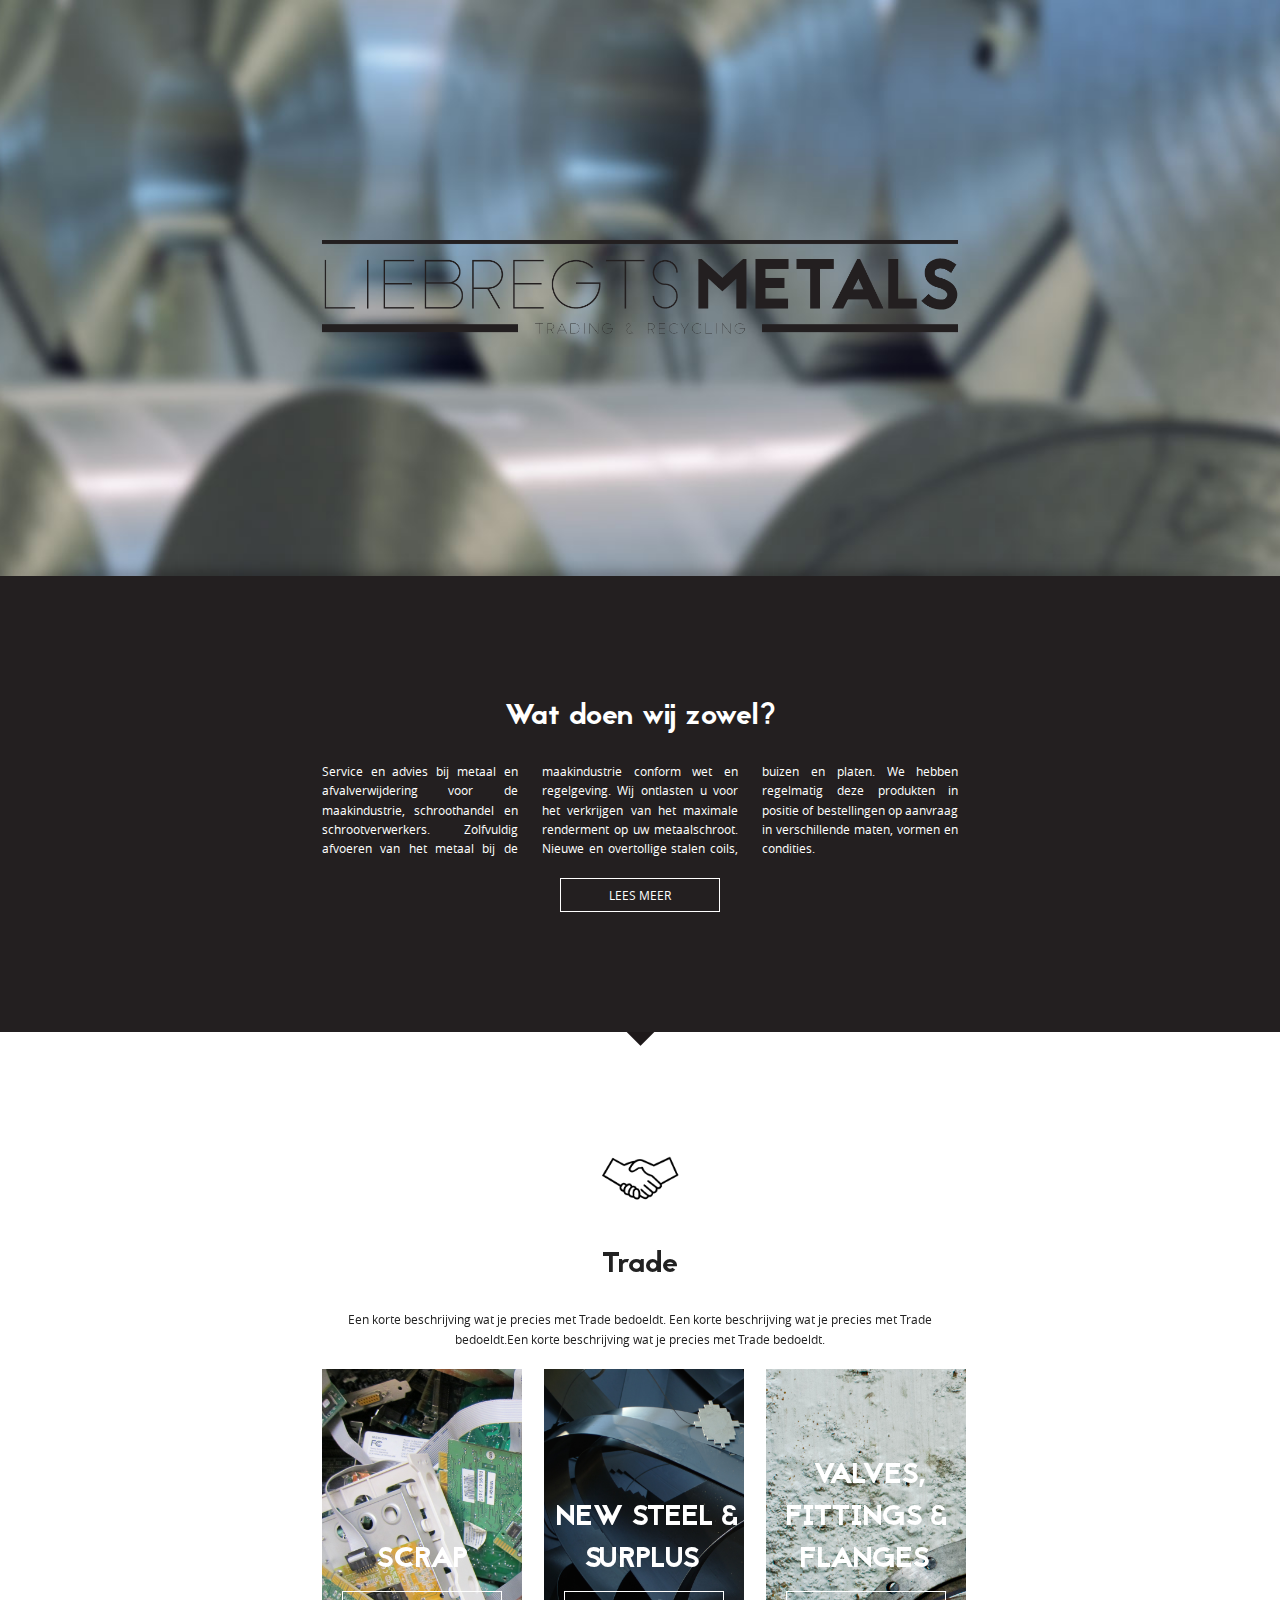
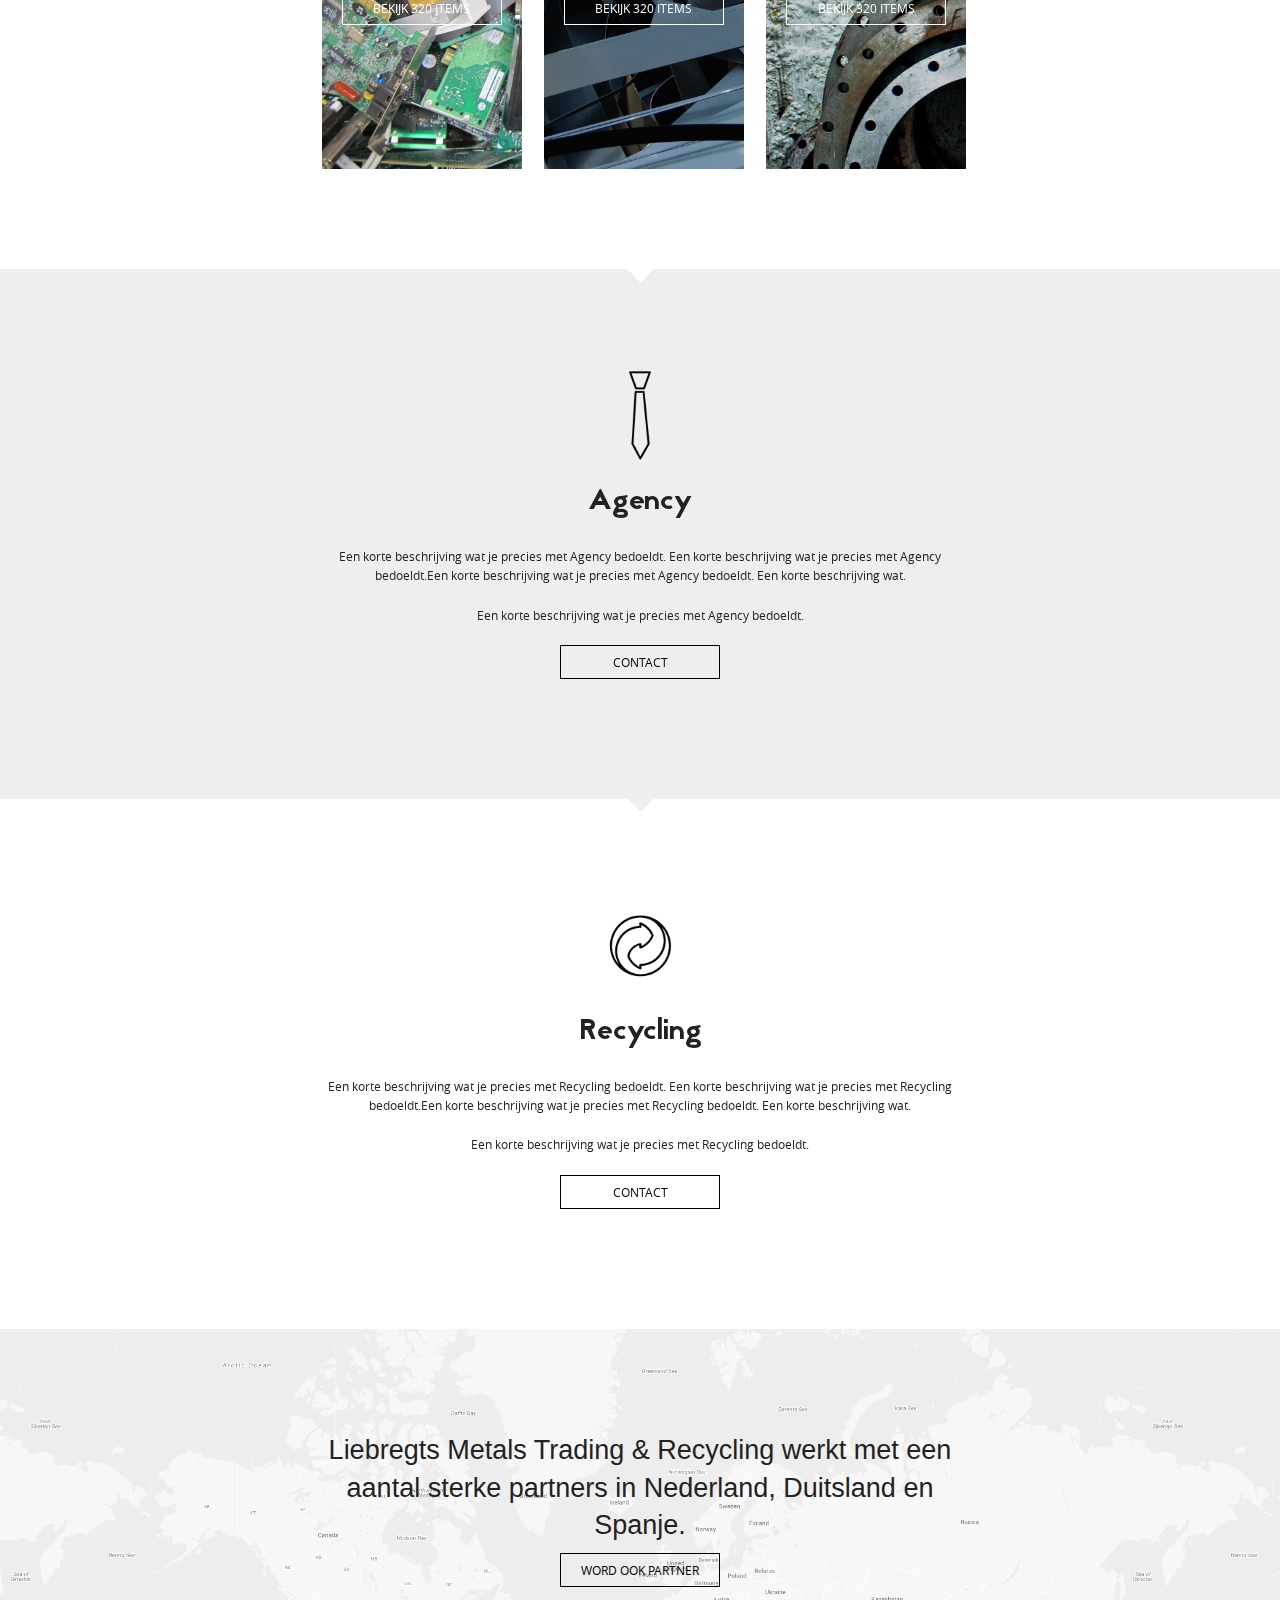
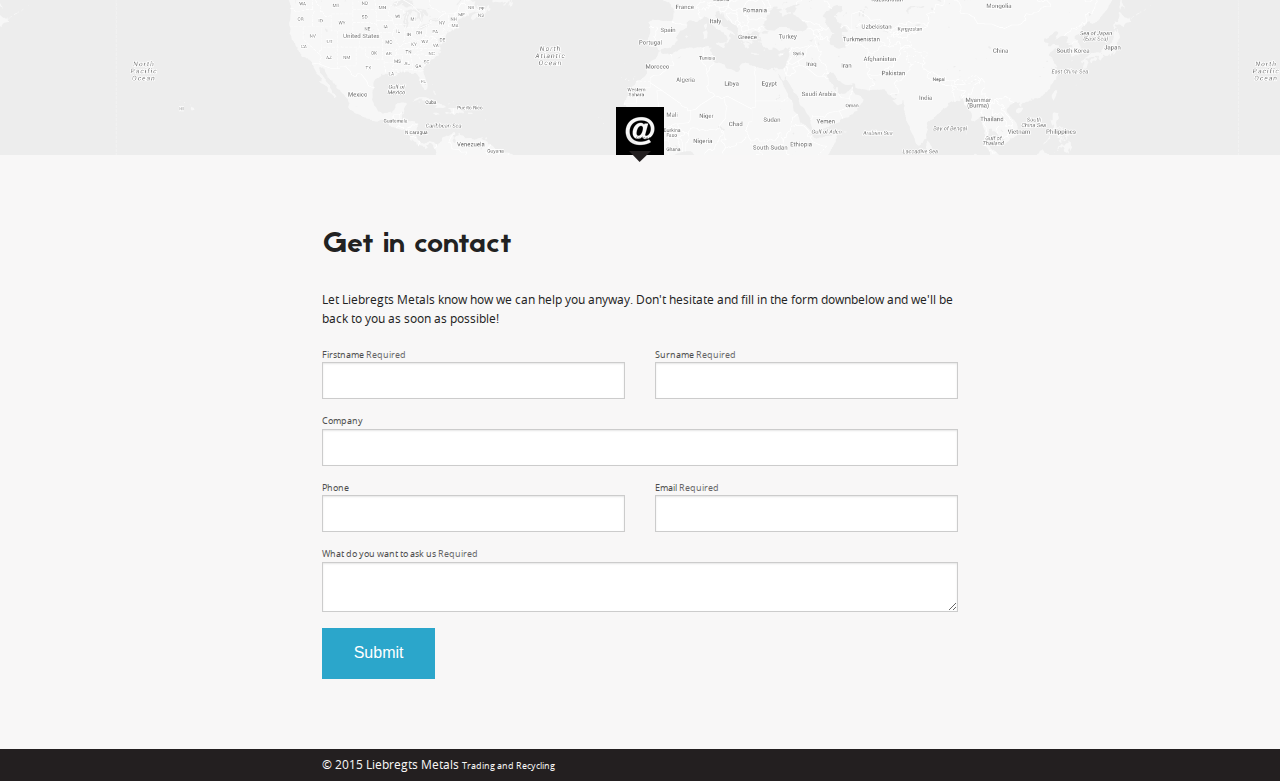
==== index.html @ c0ce5918 "Versie v0.3" ====
<!doctype html>
<html class="no-js" lang="en">
<head>
<meta charset="utf-8" />
<meta name="viewport" content="width=device-width, initial-scale=1.0" />
<!--[if IE]><link rel="shortcut icon" href="img/lm32.ico"><![endif]-->

<!-- Firefox, Chrome, Safari, IE 11+ and Opera. 196x196 pixels in size. -->
<link rel="icon" href="img/lm192.ico">

<title>Liebregts Metals Trading & Recylcing</title>
<link rel="stylesheet" href="css/foundation.css" />
<link rel="stylesheet" href="css/screen.css" />
<script src="js/vendor/modernizr.js"></script>
</head>
<body>
<header id="header" class="divider-inside-bottom">
  <div class="row">
    <div class="large-8 medium-8 small-10 small-centered columns logo">
      <header> <img src="img/LiebregtsLogo.png" alt="Liebregts Metals trading and recycling" /> </header>
    </div>
  </div>
</header>

<section id="info">
    <div class="row">
        <div class="large-8 medium-8 small-10 small-centered columns">
            <article class="text100 text-center">
                <header>
                    <h2 >Wat doen wij zowel?</h2>
                </header>
                <p class="column-3">Service en advies bij metaal en afvalverwijdering voor de maakindustrie, schroothandel en schrootverwerkers. Zolfvuldig afvoeren van het metaal bij de maakindustrie  conform wet en regelgeving. Wij ontlasten u voor het verkrijgen van het maximale renderment op uw metaalschroot. Nieuwe en overtollige stalen coils, buizen en platen. We hebben regelmatig deze produkten in positie of bestellingen op aanvraag in verschillende maten, vormen en condities.</p>
                <a href="#" class="button ghost">Lees meer</a> 
            </article>
        </div>
    </div>
</section>

<section id="trade" class="off-canvas-wrap" data-offcanvas>
  <div class="arrow_minfo"> <img src="img/arrow_info.png" alt="Contact Dropdown"> </div>
  <div class="inner-wrap">

<aside class="right-off-canvas-menu">
      <ul class="off-canvas-list">
      <!-- SCRAP MENU !-->
        <li class="has-submenu" style="background-image: url('img/cat_scrap.jpg');"><a href="#" class="category-menu"><span>SCRAP</span><br><small>0 ITEMS</small></a>
            <ul class="right-submenu">
                <li class="back"><a href="#">Terug</a></li>
                <li><label style="background-image: url('img/cat_scrap.jpg');">SCRAP</label></li>
                <li class="back"><a href="#">Helaas, geen producten</a></li>
            </ul>
        </li>
        <!-- NEW STEEL &.. !-->
            <li class="has-submenu" style="background-image: url('img/cat_surplus.jpg');"><a href="#" class="category-menu"><span>NEW STEEL & SURPLUS</span><br><small>1 ITEMS</small></a>
            <ul class="right-submenu">
                <li class="back"><a href="#">Terug</a></li>
                <li><label style="background-image: url('img/cat_surplus.jpg');">NEW STEEL & SURPLUS</label></li>
        <!-- Losse Producten -->
        <li class="has-submenu"><a href="#">DX51D + Z <small>120 items</small></a>
            <ul class="right-submenu">
            	<!-- Specifieke Product 2nd Menu -->
                <li class="back"><a href="#">Terug</a></li>
                <li><label style="background-image: url('img/products/DX51DZ.jpg');">DX51D + Z</label></li>
                <a href="#" class="button" data-dropdown="drop">Filter &raquo;</a>
                <ul id="drop" class="f-dropdown" data-dropdown-content>
                  <li><a href="#">Gewicht</a></li>
                  <li><a href="#">Afmeting</a></li>
                  <li><a href="#">Productnummer</a></li>
                </ul>
                <!-- Specifieke Product met info / 3th Menu -->
                <li class="has-submenu"><a href="#">DX51D + Z <small>1,25 x 650 mm/ 3990 kg</small></a>
                    <ul class="right-submenu infoProd">
                        <li class="back"><a href="#">Terug</a></li>
                        <li><label style="background-image: url('img/products/dx51dz1.jpg');">DX51D + Z</label></li>
                        <div class="info">
                            <li><span class="infoLabel">Gewicht</span></br>3990 kg</li>
                            <li><span class="infoLabel">Afmeting</span></br>1,25 x 650 mm</li>
                            <li><span class="infoLabel">Productnummer</span></br>'18/5</li>
                            <li><span class="infoLabel">Beschrijving</span></br>Hier kan dan een korte beschrijving komen.</li>
                        </div>
                        <a href="#" data-reveal-id="myModal">Click Me For A Modal</a>
                        
                        <div id="myModal" class="reveal-modal" data-reveal aria-labelledby="modalTitle" aria-hidden="true" role="dialog">
                          <h2 id="modalTitle">Contact is geen probleem</h2>
                          <p class="lead">U wilt graag meer informatie over DX51D + Z</p>
                          <p>Zorg dat u dit formulier zorgvuldig invult, dan zal Liebregts Metals u zo snel als mogelijk beantwoorden!</p>
                          <div class="row">
                        
                            <div id="contactForm" class="small-12 columns">
                              <form data-abide>
                                <div class="row">
                                  <div class="large-6 columns">
                                    <div class="name-field">
                                      <label>Firstname <small>required</small>
                                        <input type="text" name="firstname" required pattern="[a-zA-Z]+">
                                      </label>
                                      <small class="error">Firstname is required and must be a string.</small> </div>
                                  </div>
                                  <div class="large-6 columns">
                                    <div class="name-field">
                                      <label>Surname <small>required</small>
                                        <input type="text" name="surname" required pattern="[a-zA-Z]+">
                                      </label>
                                      <small class="error">Surname is required and must be a string.</small> </div>
                                  </div>
                                </div>
                                <div class="company-field">
                                  <label>Company
                                    <input type="text" name="company" pattern="[a-zA-Z]+">
                                  </label>
                                </div>
                                <div class="row">
                                  <div class="large-6 columns">
                                    <div class="phone-field">
                                      <label>Phone
                                        <input type="text" name="phone" pattern="^(?:0|\(?\+33\)?\s?|0033\s?)[1-79](?:[\.\-\s]?\d\d){4}$">
                                      </label>
                                    </div>
                                  </div>
                                  <div class="large-6 columns">
                                    <div class="email-field">
                                      <label>Email <small>required</small>
                                        <input type="email" name="email" required>
                                      </label>
                                      <small class="error">An email address is required.</small> </div>
                                  </div>
                                </div>
                                <div class="text-field">
                                  <label>What do you want to ask us <small>required</small>
                                    <textarea name="message" required></textarea>
                                  </label>
                                  <small class="error">How can we help you?</small> </div>
                                <button id="submit_btn" type="submit">Submit</button>
                              </form>
                            </div><!--end 8 columns-->
                          <a class="close-reveal-modal" aria-label="Close">&#215;</a>
                        </div>
                  </ul>
                </li>
                <li class="has-submenu"><a href="#">Link 2 w/ submenu</a>
                    <ul class="right-submenu">
                        <li class="back"><a href="#">Terug</a></li>
                        <li><label>Level 2</label></li>
                        <div class="info">
                        <li><span class="infoLabel">Gewicht</span></br>3990 kg</li>
						<li><span class="infoLabel">Afmeting</span></br>1,25 x 650 mm</li>
                        <li><span class="infoLabel">Productnummer</span></br>'18/5</li>
						<li><span class="infoLabel">Beschrijving</span></br>Hier kan dan een korte beschrijving komen.</li>
                        </div>
                  </ul>
                </li>
                <li class="has-submenu"><a href="#">Link 2 w/ submenu</a>
                    <ul class="right-submenu">
                        <li class="back"><a href="#">Terug</a></li>
                        <li><label>Level 2</label></li>
                        <div class="info">
                        <li><span class="infoLabel">Gewicht</span></br>3990 kg</li>
						<li><span class="infoLabel">Afmeting</span></br>1,25 x 650 mm</li>
                        <li><span class="infoLabel">Productnummer</span></br>'18/5</li>
						<li><span class="infoLabel">Beschrijving</span></br>Hier kan dan een korte beschrijving komen.</li>
                        </div>
                  </ul>
                </li>
                <li class="has-submenu"><a href="#">Link 2 w/ submenu</a>
                    <ul class="right-submenu">
                        <li class="back"><a href="#">Terug</a></li>
                        <li><label>Level 2</label></li>
                        <div class="info">
                        <li><span class="infoLabel">Gewicht</span></br>3990 kg</li>
						<li><span class="infoLabel">Afmeting</span></br>1,25 x 650 mm</li>
                        <li><span class="infoLabel">Productnummer</span></br>'18/5</li>
						<li><span class="infoLabel">Beschrijving</span></br>Hier kan dan een korte beschrijving komen.</li>
                        </div>
                  </ul>
                </li>                                
            </ul>
        </li>
                <!-- Losse Producten -->
        <li class="has-submenu"><a href="#">Feuerverzinkt <small>0 items</small></a>
            <ul class="right-submenu">
            	<!-- Specifieke info/ 2nd Menu -->
                <li class="back"><a href="#">Terug</a></li>
                <li><label>Feuerverzinkt</label></li>
                <li class="back"><a href="#">Helaas, geen producten</a></li>
            </ul>
        </li>
        <!-- Losse Producten -->
        <li class="has-submenu"><a href="#">H240LA + ZE <small>0 items</small></a>
            <ul class="right-submenu">
            	<!-- Specifieke info/ 2nd Menu -->
                <li class="back"><a href="#">Terug</a></li>
                <li><label>H240LA + ZE</label></li>
                <li class="back"><a href="#">Helaas, geen producten</a></li>
            </ul>
        </li>
            </ul>
        </li>
        <!-- VALVES, STEE... !-->
            <li class="has-submenu" style="background-image: url('img/cat_valves.jpg');"><a href="#" class="category-menu"><span>VALVES, FITTINGS & FLANGES</span><br><small>0 ITEMS</small></a>
            <ul class="right-submenu">
                <li class="back"><a href="#">Terug</a></li>
                <li><label style="background-image: url('img/cat_valves.jpg');">VALVES, FITTINGS & FLANGES</label></li>
                <li class="back"><a href="#">Helaas, geen producten</a></li>
            </ul>
        </li>
</ul>
</aside>

    <!-- main content goes here -->
 <div class="row">
    <div class="large-8 medium-8 small-10 small-centered columns">
            <article class="text100 text-center">
                <header>
                	<img class="icons" src="img/ico_trade.png" alt="Liebregts Metals - Trading"> 
                    <h2>Trade</h2>
                </header>
                <p>Een korte beschrijving wat je precies met Trade bedoeldt. Een korte beschrijving wat je precies met Trade bedoeldt.Een korte beschrijving wat je precies met Trade bedoeldt.</p>
                <div class="row">
                  <div class="large-4 columns"><div class="category" style="background-image: url('img/cat_scrap.jpg');"><h2><span>SCRAP</span><a href="#" class="button ghost right-off-canvas-toggle">BEKIJK 320 ITEMS</a>
</h2></div></div>
                  <div class="large-4 columns"><div class="category" style="background-image: url('img/cat_surplus.jpg');"><h2><span>NEW STEEL & SURPLUS</span><a href="#" class="button ghost right-off-canvas-toggle">BEKIJK 320 ITEMS</a>
</h2></div></div>
                  <div class="large-4 columns"><div class="category" style="background-image: url('img/cat_valves.jpg');"><h2><span>VALVES, FITTINGS & FLANGES</span><a href="#" class="button ghost right-off-canvas-toggle">BEKIJK 320 ITEMS</a>
</h2></div></div>
                </div>
            </article>
    </div>
  </div>

  <!-- close the off-canvas menu -->
  <a class="exit-off-canvas"></a>

  </div>
</section>


<section id="agency">
  <div class="arrow_minfo"> <img src="img/arrow_trade.png" alt="Contact Dropdown"> </div>
  <div class="row">
    <div class="large-8 medium-8 small-10 small-centered columns">
            <article class="text100 text-center">
                <header>
                	<img class="icons" src="img/ico_agency.png" alt="Liebregts Metals - Agency"> 
                    <h2>Agency</h2>
                </header>
                <p>Een korte beschrijving wat je precies met Agency bedoeldt. Een korte beschrijving wat je precies met Agency bedoeldt.Een korte beschrijving wat je precies met Agency bedoeldt. Een korte beschrijving wat.
</p><p>Een korte beschrijving wat je precies met Agency bedoeldt. </p>
			<a href="#" class="button ghost">Contact</a>
            </article>
    </div>
  </div>
</section>

<section id="recylcing">
  <div class="arrow_minfo"> <img src="img/arrow_agency.png" alt="Contact Dropdown"> </div>
  <div class="row">
    <div class="large-8 medium-8 small-10 small-centered columns">
            <article class="text100 text-center">
                <header>
                	<img class="icons" src="img/ico_recycling.png" alt="Liebregts Metals - Agency"> 
                    <h2>Recycling</h2>
                </header>
                <p>Een korte beschrijving wat je precies met Recycling bedoeldt. Een korte beschrijving wat je precies met Recycling bedoeldt.Een korte beschrijving wat je precies met Recycling bedoeldt. Een korte beschrijving wat.
</p><p>Een korte beschrijving wat je precies met Recycling bedoeldt. </p>
			<a href="#" class="button ghost">Contact</a>
            </article>
    </div>
  </div>
</section>

<section id="partner" style="background-image: url('img/partner_bg.png');">

  <div class="row">
    <div class="large-8 medium-8 small-10 small-centered columns">
            <article class="text100 text-center">
                <h3>Liebregts Metals Trading & Recycling werkt met een aantal sterke partners in Nederland, Duitsland en Spanje.</h3>
			<a href="#" class="button ghost">Word ook partner</a>
            </article>
    </div>
  </div>
  <div class="contactbtn"> <img src="img/contactbtn.png" alt="Contact form"> </div>
</section>

<section id="contact">
  <div class="contactbtn2"> <img src="img/contactbtn2.png" alt="Contact Dropdown"> </div>
  <div class="row">
    <div id="contactForm" class="small-10 medium-8 small-centered columns">
      <article>
        <header>  
            <h2>Get in contact</h2>
        </header>
        <p>Let Liebregts Metals know how we can help you anyway. Don't hesitate and fill in the form downbelow and we'll be back to you as soon as possible!</p>
      <form data-abide>
        <div class="row">
          <div class="large-6 columns">
            <div class="name-field">
              <label>Firstname <small>required</small>
                <input type="text" name="firstname" required pattern="[a-zA-Z]+">
              </label>
              <small class="error">Firstname is required and must be a string.</small> </div>
          </div>
          <div class="large-6 columns">
            <div class="name-field">
              <label>Surname <small>required</small>
                <input type="text" name="surname" required pattern="[a-zA-Z]+">
              </label>
              <small class="error">Surname is required and must be a string.</small> </div>
          </div>
        </div>
        <div class="company-field">
          <label>Company
            <input type="text" name="company" pattern="[a-zA-Z]+">
          </label>
        </div>
        <div class="row">
          <div class="large-6 columns">
            <div class="phone-field">
              <label>Phone
                <input type="text" name="phone" pattern="^(?:0|\(?\+33\)?\s?|0033\s?)[1-79](?:[\.\-\s]?\d\d){4}$">
              </label>
            </div>
          </div>
          <div class="large-6 columns">
            <div class="email-field">
              <label>Email <small>required</small>
                <input type="email" name="email" required>
              </label>
              <small class="error">An email address is required.</small> </div>
          </div>
        </div>
        <div class="text-field">
          <label>What do you want to ask us <small>required</small>
            <textarea name="message" required></textarea>
          </label>
          <small class="error">How can we help you?</small> </div>
        <button id="submit_btn" type="submit">Submit</button>
      </form>
    </article>
    </div>
    <!--end 8 columns-->
  </div>
</section>

<footer id="footer">
	<div class="row">
        <div class="large-8 medium-8 small-10 small-centered columns">
			<p>© 2015 Liebregts Metals <small>Trading and Recycling</small></p>
        </div>
    </div>
</footer>
<script src="js/vendor/jquery.js"></script>
<script src="js/foundation.min.js"></script>
<script src="js/foundation/foundation.abide.js"></script>
<script src="js/foundation/foundation.dropdown.js"></script>
<script src="js/foundation/foundation.reveal.js"></script>
<script>
      $(document).foundation();
	  
/*	  $(window).scroll(function() {
			if ($(this).scrollTop() > 1){  
				$('header').addClass("sticky");
			}
			else{
				$('header').removeClass("sticky");
			}
		});*/
</script>

<script type="text/javascript">

$(document).ready(function() {
$(function(){
        $('#contactForm').submit(function(e){

            // Stop the form actually posting
            e.preventDefault();
			
			var formData = {
				user_firstname: $("[name='firstname']").val(),
                user_surname: $("[name='surname']").val(),
                user_email: $("[name='email']").val(),
                user_company: $("[name='company']").val(),
                user_phone: $("[name='phone']").val(),
                user_message: $("[name='message']").val()
				}; //Array 
 
			$.ajax({
				url : "php/contact-form.php",
				type: "POST",
				data : formData,
				success: function(data, textStatus, jqXHR)
				{
					$("#contactForm :input").attr("disabled", true);
					$("#submit_btn").html('Sended');
					console.log(textStatus);
					console.log(jqXHR);
				},
				error: function (jqXHR, textStatus, errorThrown)
				{
					console.log(errorThrown);
				}
			});

        });
    });
});
</script>
</body>
</html>
---- css/screen.css ----
/* FONTS */
@font-face {
    font-family: 'open_sansregular';
    src: url('font/opensans-regular-webfont.eot');
    src: url('font/opensans-regular-webfont.eot?#iefix') format('embedded-opentype'),
         url('font/opensans-regular-webfont.woff2') format('woff2'),
         url('font/opensans-regular-webfont.woff') format('woff'),
         url('font/opensans-regular-webfont.ttf') format('truetype'),
         url('font/opensans-regular-webfont.svg#open_sansregular') format('svg');
    font-weight: normal;
    font-style: normal;
}
@font-face {
    font-family: 'jaapokki_regular';
    src: url('font/jaapokki-regular.eot');
    src: url('font/jaapokki-regular.eot?#iefix') format('embedded-opentype'),
         url('font/jaapokki-regular.woff') format('woff'),
         url('font/jaapokki-regular.ttf') format('truetype'),
         url('font/jaapokki-regular.svg#jaapokki-regular') format('svg');
    font-weight: normal;
    font-style: normal;
}
h1{
}

h2{
    font-family: 'jaapokki_regular';
    font-weight: normal;
    font-style: normal;
	font-size: 30px;
	padding: 1rem 0;
}
p{
    font-family: 'open_sansregular';
    font-weight: normal;
    font-style: normal;
	font-size: 12px;
}
label, small{
    font-family: 'open_sansregular';
    font-weight: normal;
    font-style: normal;
	font-size: 9px;
}

/* HEADER */
#header{
	position: relative;
	width: 100%;
	padding: 15rem 0;
	background: url(../img/headerbg.jpg) no-repeat center center fixed; 
	-webkit-background-size: cover;
	-moz-background-size: cover;
	-o-background-size: cover;
	background-size: cover;
}

.icons{
	width: 5rem;
	height: auto;

}

/*#header .logo{
	position: relative;
	top: 15rem;
}*/

/*
#header{
	
	// set animation
	-webkit-transition: all 0.4s ease;
	transition: all 0.4s ease;
}

#header.sticky {
	padding: 1rem;
	height: 8rem!important; 
}
*/

/* ARROW */
#arrowdown{
	width: 20px; 
	height: 20px;
	
	border-left: 20px solid transparent;
	border-right: 20px solid transparent;
	border-top: 20px solid #f00;
	
	margin: 0 auto;
	
}

/* Columns */
.column-3{
    -webkit-column-count: 3; /* Chrome, Safari, Opera */
    -moz-column-count: 3; /* Firefox */
    column-count: 3;
    -webkit-column-gap: 1.5rem; /* Chrome, Safari, Opera */
    -moz-column-gap: 1.5rem; /* Firefox */
    column-gap: 1.5rem;
    -webkit-column-span: all; /* Chrome, Safari, Opera */
    text-align: justify;
    text-justify: auto;
}
.column-3 p{
	padding-bottom: 10px;
}
.ghost{
	font-family: 'open_sansregular';
	text-transform: uppercase;
	font-weight: normal;
	font-style: normal;
	font-size: 12px;
	
	display: inline-block;
	width: 10rem;
	padding: 8px;
	color: #fff;
	border: 1px solid #fff;
	text-align: center;
	outline: none;
	text-decoration: none;
	background: none;
}

.ghost:hover,
.ghost:active {
  background-color: #fff;
  color: #000;
}

/* INFO */
#info{
	position: relative;
	width: 100%;
	color: #ffffff;
	background-color: #231f20;
}
#info h2{
	color: #ffffff;
}

/* TRADE */
#trade{
	position: relative;
}

.category { 
	position: relative; 
	width: 200px; /* for IE 6 */
	height: 400px;
	overflow: hidden;
	background-size: cover;
}

.category h2 { 
	position: absolute; 
	bottom: 100px; 
	left: 0; 
	width: 100%;
	text-align:center;
}

.category h2 a{
	font-size: 12px;
	margin-top: 10px;
	width: 80%;
}

.category h2 span {
   color: white;
   letter-spacing: -1px; 
   padding: 5px;
}

#trade ul li label{
    font-family: 'jaapokki_regular';
    font-weight: normal;
    font-style: normal;
	font-size: 30px;
	padding: 1rem 0;
	color: #ffffff;
	text-align:center;
	overflow: hidden;
	background-size: cover;
}

#trade .has-submenu{
	background-size: cover;
}
#trade .category-menu{
	color: #ffffff;
	text-align:center;
	padding: 3rem 0;
}
#trade .category-menu span{
    font-family: 'jaapokki_regular';
    font-weight: normal;
    font-style: normal;
	font-size: 1.2rem;
}

/* AGENCY */
#agency{
	position: relative;
	background-color: #eeeeee;
}

#agency .ghost{
	color: #000;
	border: 1px solid #000;
}

#agency .ghost:hover,
#agency .ghost:active {
  background-color: #000;
  color: #fff;
}

/* RECYCLING */
#recylcing{
	position: relative;
}

#recylcing .ghost{
	color: #000;
	border: 1px solid #000;
}

#recylcing .ghost:hover,
#recylcing .ghost:active {
  background-color: #000;
  color: #fff;
}


/* PARTNER */
#partner{
	position: relative;
	background-color: #ededed;
    overflow: hidden;
    background-size: cover;
}

#partner .ghost{
	color: #000;
	border: 1px solid #000;
}

#partner .ghost:hover,
#partner .ghost:active {
  background-color: #000;
  color: #fff;
}

/* CONTACT */
#contact{
	position: relative;
	background-color: #f8f7f7;
	padding: 50px 0;
}
.contactbtn{
	text-align: center;
}
.contactbtn2{
	text-align: center;
	width:100%;
	position: absolute;
	top: -11px;
}

/* FOOTER */
footer{
	height: 2rem;
	background-color: #231f20;
}
footer p{
	color: #f8f7f7;
	padding: 0;
	margin: 0.5em 0 0 0;
}

/* HACKS */

.fullWidth {
   width: 100%;
   margin-left: auto;
   margin-right: auto;
   max-width: initial;
}

.arrow_minfo{
	text-align: center;
	width:100%;
	position: absolute;
	top: -11px;
}

.text100{
	padding: 100px 0;
}

.divider-inside-bottom {
  position:relative;
  overflow:hidden; 
  border-bottom:1px solid #231f20; 
}
.divider-inside-bottom:before {
  content: ""; 
  position:absolute; 
  z-index: 1; 
  width:96%;  
  bottom: -10px; 
  height: 10px; 
  left: 2%; 
  border-radius: 100px / 5px; 
  box-shadow:0 0 18px rgba(0,0,0,0.6); 
}

.right-off-canvas-menu a{
	font-family: 'open_sansregular';
	font-weight: normal;
	font-style: normal;
	font-size: 12px;
}
.filter{
    background-color: #444444;
}
.right-submenu .info li{
	padding: 0.1rem 0.9375rem;	
	color: #231f20;
	font-family: 'open_sansregular';
	font-weight: normal;
	font-style: normal;
	font-size: 12px;
	border-bottom: none;
	margin: 0;
	/*border-top: 1px solid #5e5e5e;*/
}
.right-submenu .infoLabel{
	font-weight: bold;
	font-size: 14px;
	text-transform: uppercase;
}
.right-submenu .info li:nth-child(odd) {
	background-color: #eeeeee;
}
.right-submenu .info li:nth-child(even) {
    background-color: #f8f7f7;
}
li .infoProd{
    background-color: #f8f7f7;
}
#drop li a{
    color: #231f20;
}
#drop li a:hover{
    background-color: #f8f7f7;
}
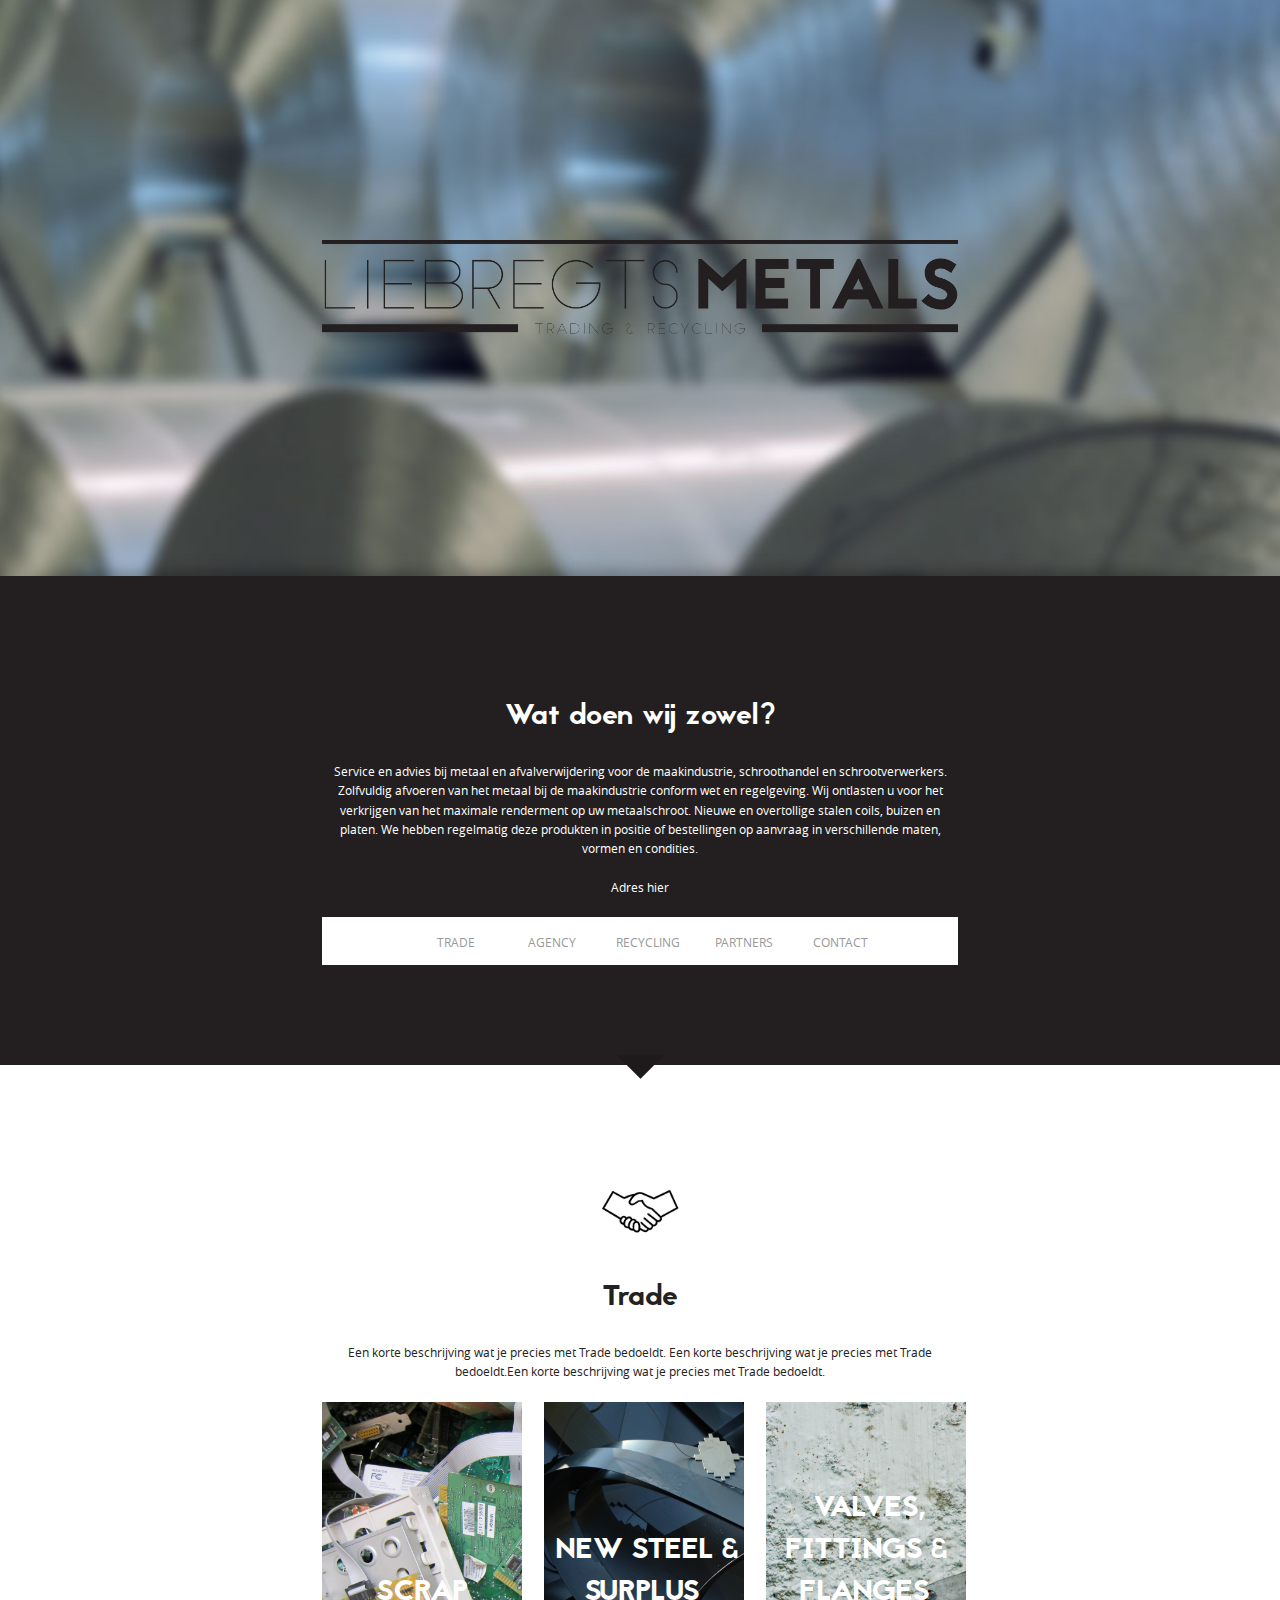
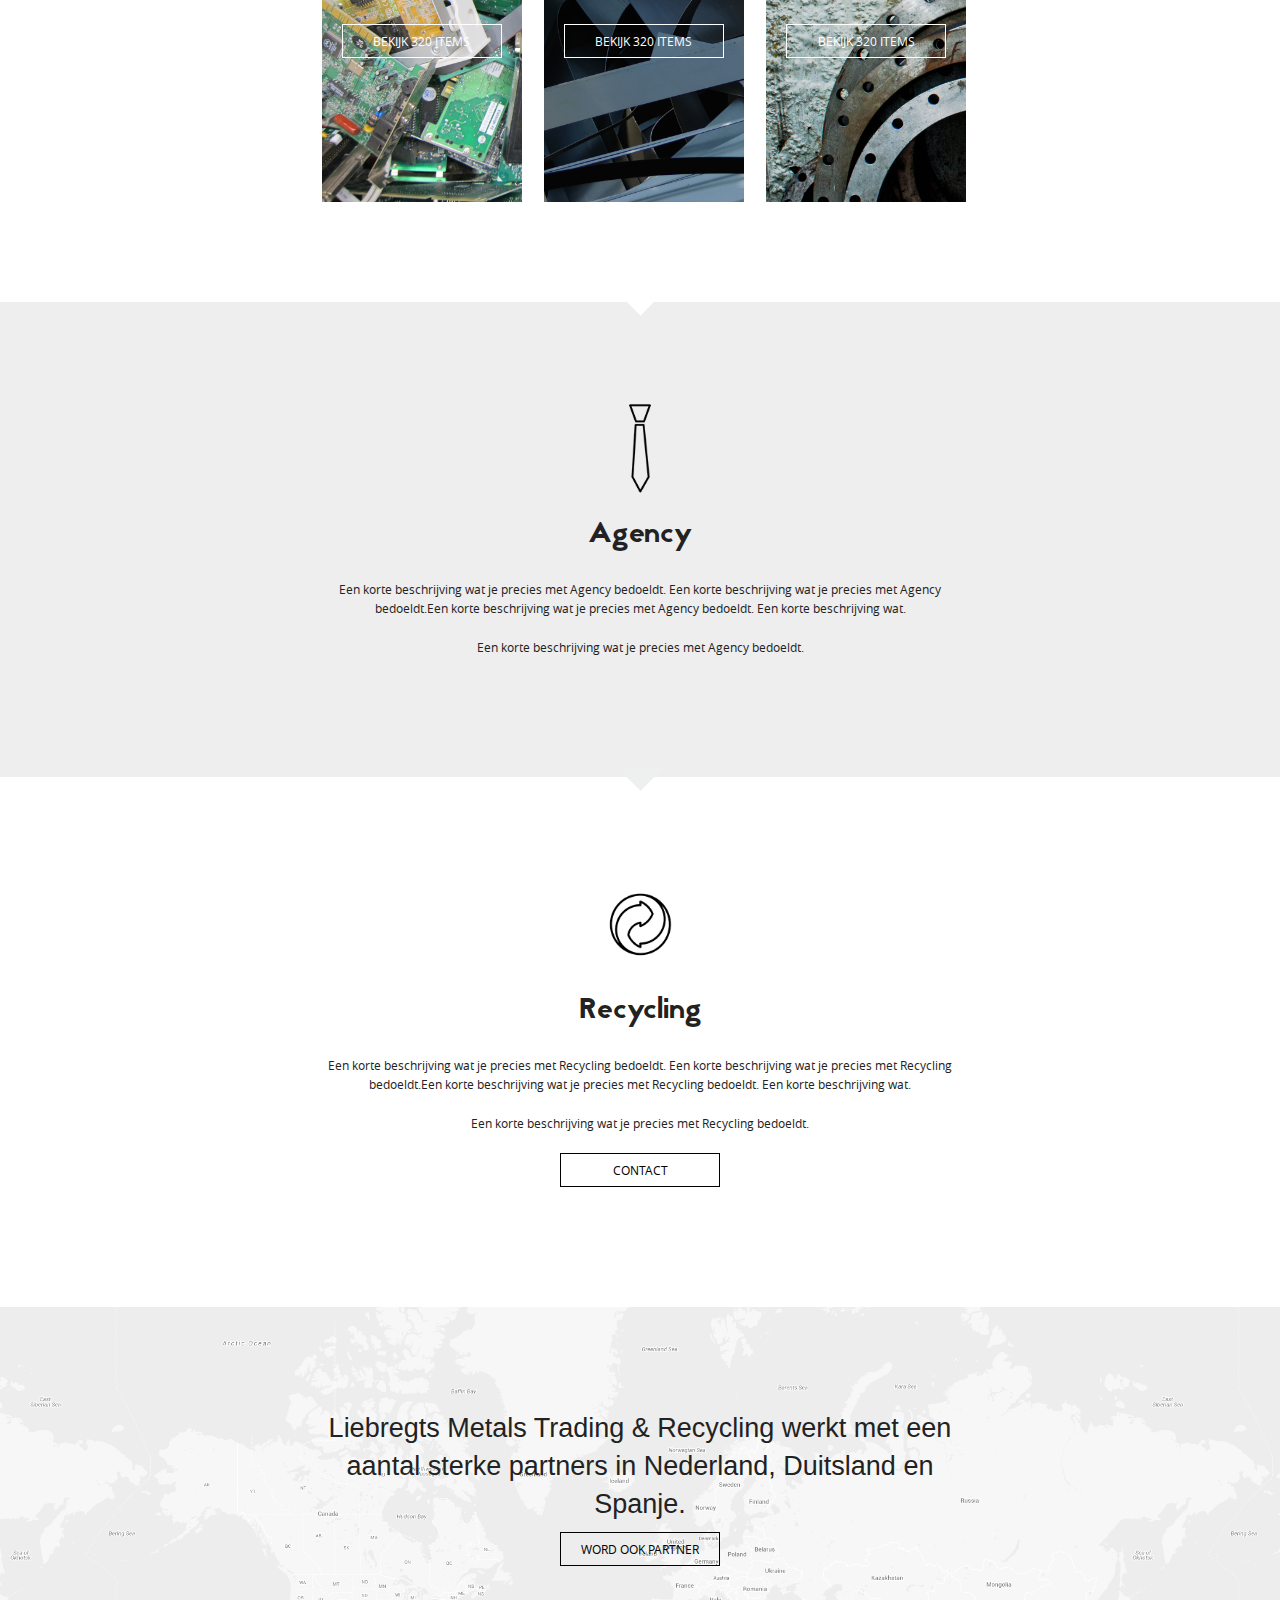
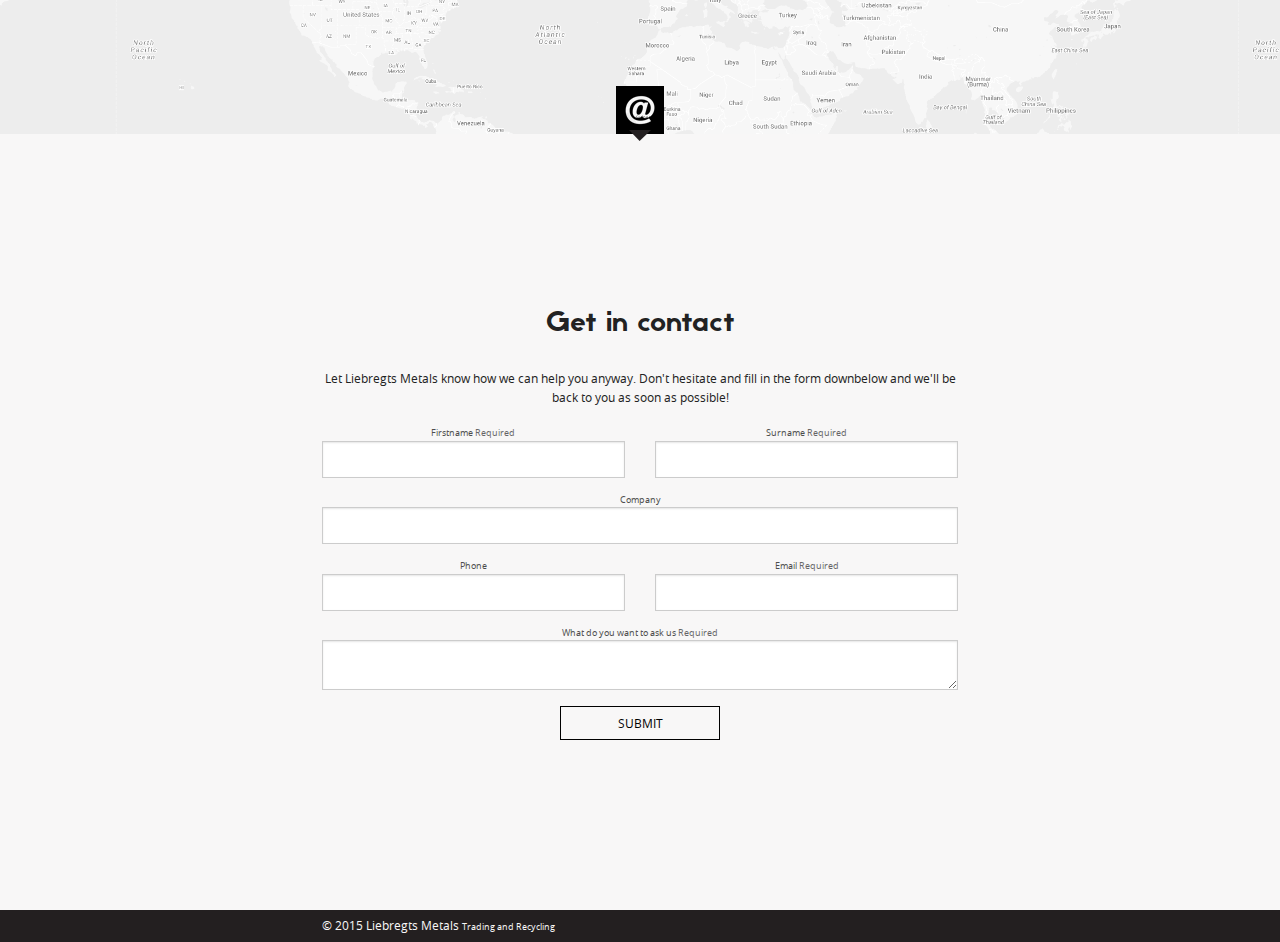
==== commit 6880a7b4: "Update website! Changed some layout settings and added a new page." ====
--- a/index.html
+++ b/index.html
@@ -22,189 +22,33 @@
   </div>
 </header>
 
-<section id="info">
+<section data-magellan-destination="info" id="info">
     <div class="row">
         <div class="large-8 medium-8 small-10 small-centered columns">
             <article class="text100 text-center">
                 <header>
                     <h2 >Wat doen wij zowel?</h2>
                 </header>
-                <p class="column-3">Service en advies bij metaal en afvalverwijdering voor de maakindustrie, schroothandel en schrootverwerkers. Zolfvuldig afvoeren van het metaal bij de maakindustrie  conform wet en regelgeving. Wij ontlasten u voor het verkrijgen van het maximale renderment op uw metaalschroot. Nieuwe en overtollige stalen coils, buizen en platen. We hebben regelmatig deze produkten in positie of bestellingen op aanvraag in verschillende maten, vormen en condities.</p>
-                <a href="#" class="button ghost">Lees meer</a> 
-            </article>
-        </div>
-    </div>
-</section>
-
-<section id="trade" class="off-canvas-wrap" data-offcanvas>
+                <p>Service en advies bij metaal en afvalverwijdering voor de maakindustrie, schroothandel en schrootverwerkers. Zolfvuldig afvoeren van het metaal bij de maakindustrie  conform wet en regelgeving. Wij ontlasten u voor het verkrijgen van het maximale renderment op uw metaalschroot. Nieuwe en overtollige stalen coils, buizen en platen. We hebben regelmatig deze produkten in positie of bestellingen op aanvraag in verschillende maten, vormen en condities.</p>
+                <p>Adres hier</p>
+                <!--<a href="#" class="button ghost">Lees meer</a>!-->
+                <div data-magellan-expedition="fixed">
+  <dl class="sub-nav">
+    <dd data-magellan-arrival="trade"><a class="navGhost" href="#trade">Trade</a></dd>
+    <dd data-magellan-arrival="agency"><a class="navGhost" href="#agency">Agency</a></dd>
+    <dd data-magellan-arrival="recycling"><a class="navGhost" href="#recycling">Recycling</a></dd>
+    <dd data-magellan-arrival="partner"><a class="navGhost" href="#partner">Partners</a></dd>
+    <dd data-magellan-arrival="contact"><a class="navGhost" href="#contact">Contact</a></dd>
+  </dl>
+</div>
+            </article>
+        </div>
+    </div>
+</section>
+
+<section data-magellan-destination="trade" id="trade" >
   <div class="arrow_minfo"> <img src="img/arrow_info.png" alt="Contact Dropdown"> </div>
   <div class="inner-wrap">
-
-<aside class="right-off-canvas-menu">
-      <ul class="off-canvas-list">
-      <!-- SCRAP MENU !-->
-        <li class="has-submenu" style="background-image: url('img/cat_scrap.jpg');"><a href="#" class="category-menu"><span>SCRAP</span><br><small>0 ITEMS</small></a>
-            <ul class="right-submenu">
-                <li class="back"><a href="#">Terug</a></li>
-                <li><label style="background-image: url('img/cat_scrap.jpg');">SCRAP</label></li>
-                <li class="back"><a href="#">Helaas, geen producten</a></li>
-            </ul>
-        </li>
-        <!-- NEW STEEL &.. !-->
-            <li class="has-submenu" style="background-image: url('img/cat_surplus.jpg');"><a href="#" class="category-menu"><span>NEW STEEL & SURPLUS</span><br><small>1 ITEMS</small></a>
-            <ul class="right-submenu">
-                <li class="back"><a href="#">Terug</a></li>
-                <li><label style="background-image: url('img/cat_surplus.jpg');">NEW STEEL & SURPLUS</label></li>
-        <!-- Losse Producten -->
-        <li class="has-submenu"><a href="#">DX51D + Z <small>120 items</small></a>
-            <ul class="right-submenu">
-            	<!-- Specifieke Product 2nd Menu -->
-                <li class="back"><a href="#">Terug</a></li>
-                <li><label style="background-image: url('img/products/DX51DZ.jpg');">DX51D + Z</label></li>
-                <a href="#" class="button" data-dropdown="drop">Filter &raquo;</a>
-                <ul id="drop" class="f-dropdown" data-dropdown-content>
-                  <li><a href="#">Gewicht</a></li>
-                  <li><a href="#">Afmeting</a></li>
-                  <li><a href="#">Productnummer</a></li>
-                </ul>
-                <!-- Specifieke Product met info / 3th Menu -->
-                <li class="has-submenu"><a href="#">DX51D + Z <small>1,25 x 650 mm/ 3990 kg</small></a>
-                    <ul class="right-submenu infoProd">
-                        <li class="back"><a href="#">Terug</a></li>
-                        <li><label style="background-image: url('img/products/dx51dz1.jpg');">DX51D + Z</label></li>
-                        <div class="info">
-                            <li><span class="infoLabel">Gewicht</span></br>3990 kg</li>
-                            <li><span class="infoLabel">Afmeting</span></br>1,25 x 650 mm</li>
-                            <li><span class="infoLabel">Productnummer</span></br>'18/5</li>
-                            <li><span class="infoLabel">Beschrijving</span></br>Hier kan dan een korte beschrijving komen.</li>
-                        </div>
-                        <a href="#" data-reveal-id="myModal">Click Me For A Modal</a>
-                        
-                        <div id="myModal" class="reveal-modal" data-reveal aria-labelledby="modalTitle" aria-hidden="true" role="dialog">
-                          <h2 id="modalTitle">Contact is geen probleem</h2>
-                          <p class="lead">U wilt graag meer informatie over DX51D + Z</p>
-                          <p>Zorg dat u dit formulier zorgvuldig invult, dan zal Liebregts Metals u zo snel als mogelijk beantwoorden!</p>
-                          <div class="row">
-                        
-                            <div id="contactForm" class="small-12 columns">
-                              <form data-abide>
-                                <div class="row">
-                                  <div class="large-6 columns">
-                                    <div class="name-field">
-                                      <label>Firstname <small>required</small>
-                                        <input type="text" name="firstname" required pattern="[a-zA-Z]+">
-                                      </label>
-                                      <small class="error">Firstname is required and must be a string.</small> </div>
-                                  </div>
-                                  <div class="large-6 columns">
-                                    <div class="name-field">
-                                      <label>Surname <small>required</small>
-                                        <input type="text" name="surname" required pattern="[a-zA-Z]+">
-                                      </label>
-                                      <small class="error">Surname is required and must be a string.</small> </div>
-                                  </div>
-                                </div>
-                                <div class="company-field">
-                                  <label>Company
-                                    <input type="text" name="company" pattern="[a-zA-Z]+">
-                                  </label>
-                                </div>
-                                <div class="row">
-                                  <div class="large-6 columns">
-                                    <div class="phone-field">
-                                      <label>Phone
-                                        <input type="text" name="phone" pattern="^(?:0|\(?\+33\)?\s?|0033\s?)[1-79](?:[\.\-\s]?\d\d){4}$">
-                                      </label>
-                                    </div>
-                                  </div>
-                                  <div class="large-6 columns">
-                                    <div class="email-field">
-                                      <label>Email <small>required</small>
-                                        <input type="email" name="email" required>
-                                      </label>
-                                      <small class="error">An email address is required.</small> </div>
-                                  </div>
-                                </div>
-                                <div class="text-field">
-                                  <label>What do you want to ask us <small>required</small>
-                                    <textarea name="message" required></textarea>
-                                  </label>
-                                  <small class="error">How can we help you?</small> </div>
-                                <button id="submit_btn" type="submit">Submit</button>
-                              </form>
-                            </div><!--end 8 columns-->
-                          <a class="close-reveal-modal" aria-label="Close">&#215;</a>
-                        </div>
-                  </ul>
-                </li>
-                <li class="has-submenu"><a href="#">Link 2 w/ submenu</a>
-                    <ul class="right-submenu">
-                        <li class="back"><a href="#">Terug</a></li>
-                        <li><label>Level 2</label></li>
-                        <div class="info">
-                        <li><span class="infoLabel">Gewicht</span></br>3990 kg</li>
-						<li><span class="infoLabel">Afmeting</span></br>1,25 x 650 mm</li>
-                        <li><span class="infoLabel">Productnummer</span></br>'18/5</li>
-						<li><span class="infoLabel">Beschrijving</span></br>Hier kan dan een korte beschrijving komen.</li>
-                        </div>
-                  </ul>
-                </li>
-                <li class="has-submenu"><a href="#">Link 2 w/ submenu</a>
-                    <ul class="right-submenu">
-                        <li class="back"><a href="#">Terug</a></li>
-                        <li><label>Level 2</label></li>
-                        <div class="info">
-                        <li><span class="infoLabel">Gewicht</span></br>3990 kg</li>
-						<li><span class="infoLabel">Afmeting</span></br>1,25 x 650 mm</li>
-                        <li><span class="infoLabel">Productnummer</span></br>'18/5</li>
-						<li><span class="infoLabel">Beschrijving</span></br>Hier kan dan een korte beschrijving komen.</li>
-                        </div>
-                  </ul>
-                </li>
-                <li class="has-submenu"><a href="#">Link 2 w/ submenu</a>
-                    <ul class="right-submenu">
-                        <li class="back"><a href="#">Terug</a></li>
-                        <li><label>Level 2</label></li>
-                        <div class="info">
-                        <li><span class="infoLabel">Gewicht</span></br>3990 kg</li>
-						<li><span class="infoLabel">Afmeting</span></br>1,25 x 650 mm</li>
-                        <li><span class="infoLabel">Productnummer</span></br>'18/5</li>
-						<li><span class="infoLabel">Beschrijving</span></br>Hier kan dan een korte beschrijving komen.</li>
-                        </div>
-                  </ul>
-                </li>                                
-            </ul>
-        </li>
-                <!-- Losse Producten -->
-        <li class="has-submenu"><a href="#">Feuerverzinkt <small>0 items</small></a>
-            <ul class="right-submenu">
-            	<!-- Specifieke info/ 2nd Menu -->
-                <li class="back"><a href="#">Terug</a></li>
-                <li><label>Feuerverzinkt</label></li>
-                <li class="back"><a href="#">Helaas, geen producten</a></li>
-            </ul>
-        </li>
-        <!-- Losse Producten -->
-        <li class="has-submenu"><a href="#">H240LA + ZE <small>0 items</small></a>
-            <ul class="right-submenu">
-            	<!-- Specifieke info/ 2nd Menu -->
-                <li class="back"><a href="#">Terug</a></li>
-                <li><label>H240LA + ZE</label></li>
-                <li class="back"><a href="#">Helaas, geen producten</a></li>
-            </ul>
-        </li>
-            </ul>
-        </li>
-        <!-- VALVES, STEE... !-->
-            <li class="has-submenu" style="background-image: url('img/cat_valves.jpg');"><a href="#" class="category-menu"><span>VALVES, FITTINGS & FLANGES</span><br><small>0 ITEMS</small></a>
-            <ul class="right-submenu">
-                <li class="back"><a href="#">Terug</a></li>
-                <li><label style="background-image: url('img/cat_valves.jpg');">VALVES, FITTINGS & FLANGES</label></li>
-                <li class="back"><a href="#">Helaas, geen producten</a></li>
-            </ul>
-        </li>
-</ul>
-</aside>
 
     <!-- main content goes here -->
  <div class="row">
@@ -234,7 +78,7 @@
 </section>
 
 
-<section id="agency">
+<section data-magellan-destination="agency" id="agency">
   <div class="arrow_minfo"> <img src="img/arrow_trade.png" alt="Contact Dropdown"> </div>
   <div class="row">
     <div class="large-8 medium-8 small-10 small-centered columns">
@@ -245,13 +89,13 @@
                 </header>
                 <p>Een korte beschrijving wat je precies met Agency bedoeldt. Een korte beschrijving wat je precies met Agency bedoeldt.Een korte beschrijving wat je precies met Agency bedoeldt. Een korte beschrijving wat.
 </p><p>Een korte beschrijving wat je precies met Agency bedoeldt. </p>
-			<a href="#" class="button ghost">Contact</a>
-            </article>
-    </div>
-  </div>
-</section>
-
-<section id="recylcing">
+			
+            </article>
+    </div>
+  </div>
+</section>
+
+<section data-magellan-destination="recycling" id="recycling">
   <div class="arrow_minfo"> <img src="img/arrow_agency.png" alt="Contact Dropdown"> </div>
   <div class="row">
     <div class="large-8 medium-8 small-10 small-centered columns">
@@ -262,30 +106,29 @@
                 </header>
                 <p>Een korte beschrijving wat je precies met Recycling bedoeldt. Een korte beschrijving wat je precies met Recycling bedoeldt.Een korte beschrijving wat je precies met Recycling bedoeldt. Een korte beschrijving wat.
 </p><p>Een korte beschrijving wat je precies met Recycling bedoeldt. </p>
-			<a href="#" class="button ghost">Contact</a>
-            </article>
-    </div>
-  </div>
-</section>
-
-<section id="partner" style="background-image: url('img/partner_bg.png');">
-
+			<a href="#contact" class="button ghost">Contact</a>
+            </article>
+    </div>
+  </div>
+</section>
+
+<section data-magellan-destination="partner" id="partner" style="background-image: url('img/partner_bg.png');">
   <div class="row">
     <div class="large-8 medium-8 small-10 small-centered columns">
             <article class="text100 text-center">
                 <h3>Liebregts Metals Trading & Recycling werkt met een aantal sterke partners in Nederland, Duitsland en Spanje.</h3>
-			<a href="#" class="button ghost">Word ook partner</a>
+			<a href="#contact" class="button ghost">Word ook partner</a>
             </article>
     </div>
   </div>
   <div class="contactbtn"> <img src="img/contactbtn.png" alt="Contact form"> </div>
 </section>
 
-<section id="contact">
+<section data-magellan-destination="contact" id="contact">
   <div class="contactbtn2"> <img src="img/contactbtn2.png" alt="Contact Dropdown"> </div>
   <div class="row">
     <div id="contactForm" class="small-10 medium-8 small-centered columns">
-      <article>
+      <article class="text100 text-center">
         <header>  
             <h2>Get in contact</h2>
         </header>
@@ -333,7 +176,7 @@
             <textarea name="message" required></textarea>
           </label>
           <small class="error">How can we help you?</small> </div>
-        <button id="submit_btn" type="submit">Submit</button>
+        <button id="submit_btn" class="button ghost" type="submit">Submit</button>
       </form>
     </article>
     </div>
@@ -352,7 +195,6 @@
 <script src="js/foundation.min.js"></script>
 <script src="js/foundation/foundation.abide.js"></script>
 <script src="js/foundation/foundation.dropdown.js"></script>
-<script src="js/foundation/foundation.reveal.js"></script>
 <script>
       $(document).foundation();
 	  
--- a/css/screen.css
+++ b/css/screen.css
@@ -132,6 +132,30 @@
   color: #000;
 }
 
+.navGhost{
+	font-family: 'open_sansregular';
+	text-transform: uppercase;
+	font-weight: normal;
+	font-style: normal;
+	font-size: 12px;
+	
+	display: inline-block;
+	width: 5rem;
+	padding: 4px;
+	color: #fff;
+	border: 1px solid #fff;
+	text-align: center;
+	outline: none;
+	text-decoration: none;
+	background: none;
+}
+
+.navGhost:hover,
+.navGhost:active {
+  background-color: #fff;
+  color: #000;
+}
+
 /* INFO */
 #info{
 	position: relative;
@@ -221,17 +245,17 @@
 }
 
 /* RECYCLING */
-#recylcing{
-	position: relative;
-}
-
-#recylcing .ghost{
+#recycling{
+	position: relative;
+}
+
+#recycling .ghost{
 	color: #000;
 	border: 1px solid #000;
 }
 
-#recylcing .ghost:hover,
-#recylcing .ghost:active {
+#recycling .ghost:hover,
+#recycling .ghost:active {
   background-color: #000;
   color: #fff;
 }
@@ -272,6 +296,17 @@
 	top: -11px;
 }
 
+#contact .ghost{
+	color: #000;
+	border: 1px solid #000;
+}
+
+#contact .ghost:hover,
+#contact .ghost:active {
+  background-color: #000;
+  color: #fff;
+}
+
 /* FOOTER */
 footer{
 	height: 2rem;
@@ -281,6 +316,25 @@
 	color: #f8f7f7;
 	padding: 0;
 	margin: 0.5em 0 0 0;
+}
+
+/* PRODUCTS */
+#products{
+	position: relative;
+	background-color: #fff;
+	padding: 50px 0;
+}
+
+#products table{
+	border: none;
+}
+#products table .productPic{
+	position: relative; 
+	width: 80px; /* for IE 6 */
+	height: 80px;
+	overflow: hidden;
+	background-size: cover;
+    background-position: center; 
 }
 
 /* HACKS */
@@ -359,4 +413,20 @@
 }
 #drop li a:hover{
     background-color: #f8f7f7;
+}
+
+.sub-nav{
+    margin: 0 auto !important;
+    width: -webkit-fit-content;
+       width: -moz-fit-content;
+            width: fit-content;
+    }
+.sub-nav a{
+	padding: 0!important;
+}
+.magellan-nav {
+  right: 0;
+}
+.sub-nav dt.active a, .sub-nav dd.active a, .sub-nav li.active a{
+background-color: #000;
 }